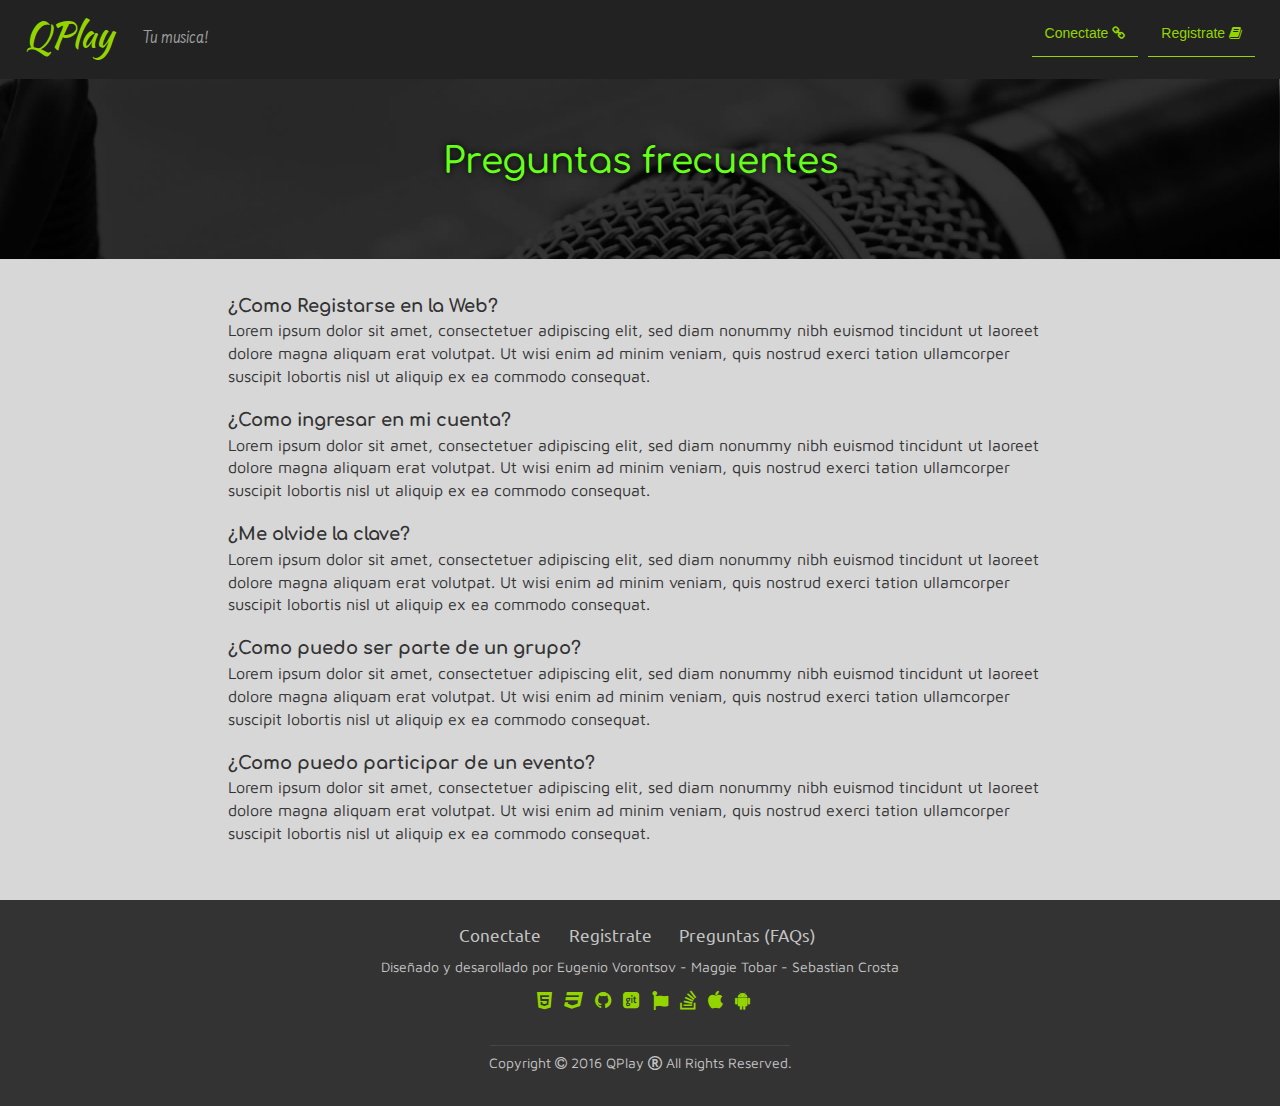
==== faq.html @ 0d8d0e47 "ajustes del login y faqs, agregue nuevas imagenes, ajustes login, retoques en archivos .js" ====
<!DOCTYPE html>
<html>
  <head>
    <meta name="name" content="content">
    <meta charset="utf-8">
    <meta name="viewport" content="width=device-width, initial-scale=1">
    <link href="https://fonts.googleapis.com/css?family=Abel|Cabin|Comfortaa|Exo|Farsan|Kaushan+Script|Poiret+One|Righteous|Russo+One" rel="stylesheet">
    <link href="https://fonts.googleapis.com/css?family=Antic|Maven+Pro|Poppins|Ubuntu" rel="stylesheet">
    <link rel="stylesheet" href="css/bootstrap.css" type="text/css" />
    <link rel="stylesheet" href="css/homex.css" type="text/css" />
    <link rel="stylesheet" href="css/login.css" type="text/css" />
    <link rel="stylesheet" href="css/font-awesome.css" type="text/css" />
    <title>Preguntas Frecuentes</title>
  </head>
  
<body>
    
<!-- COMIENZO DEL NAVBAR Y SU CONTENIDO -->
<!-- Para hacerlo fluido quitar "navbar-fixed-top" y sacar padding del body en la hoja del estilo -->

<nav class="navbar navbar-inverse">
  <div class="container-fluid">
    <div class="navbar-header">
      <button type="button" class="navbar-toggle" data-toggle="collapse" data-target="#myNavbar">
        <span class="icon-bar"></span>
        <span class="icon-bar"></span>
        <span class="icon-bar"></span>
      </button>
      <a class="navbar-brand font-kaushan logo" href="index.html">QPlay</a>
      <p class="navbar-text font-farsan">Tu musica!</p>
    </div>

    <div class="collapse navbar-collapse" id="myNavbar">
      <ul class="nav navbar-nav navbar-right">
        <li><a class="btn btn-nav" href="login.html">Conectate <i class="fa fa-link"></i></a></li>
        <li><a class="btn btn-nav" href="register.html">Registrate <i class="fa fa-book"></i></a></li>
      </ul>
      <!--form class="navbar-form navbar-right">
        <div class="form-group">
          <input type="text" class="nav-search" placeholder="Buscar...">
        </div>
        <!--button type="submit" class="btn btn-default">Submit</button>
      </form-->
    </div>
  </div>
</nav>

<!-- FIN DEL NAVBAR -->
<!-- COMIENZO DE JUMBOTRON -->

 <div class="jumbotronfaq text-center">
    <h1>Preguntas frecuentes</h1>
 </div>

<!-- FIN DEL JUMBOTRON -->
<!-- COMIENZO DE LA SECCION DE PREGUNTAS Y RESPUESTAS -->

<div class="container-fluid gray">
  <div class="row">
    <div class="col-md-8 col-md-offset-2">

      <dl>
      <dt>¿Como Registarse en la Web?</dt>
      <dd>Lorem ipsum dolor sit amet, consectetuer adipiscing elit,
      sed diam nonummy nibh euismod tincidunt ut laoreet dolore
      magna aliquam erat volutpat. Ut wisi enim ad minim veniam,
      quis nostrud exerci tation ullamcorper suscipit lobortis nisl
      ut aliquip ex ea commodo consequat.</dd>
      </dl>
      
      <dl>
      <dt>¿Como ingresar en mi cuenta?</dt>
      <dd>Lorem ipsum dolor sit amet, consectetuer adipiscing elit,
      sed diam nonummy nibh euismod tincidunt ut laoreet dolore
      magna aliquam erat volutpat. Ut wisi enim ad minim veniam,
      quis nostrud exerci tation ullamcorper suscipit lobortis nisl
      ut aliquip ex ea commodo consequat.</dd>
      </dl>
      
      <dl>
      <dt>¿Me olvide la clave?</dt>
      <dd>Lorem ipsum dolor sit amet, consectetuer adipiscing elit,
      sed diam nonummy nibh euismod tincidunt ut laoreet dolore
      magna aliquam erat volutpat. Ut wisi enim ad minim veniam,
      quis nostrud exerci tation ullamcorper suscipit lobortis nisl
      ut aliquip ex ea commodo consequat.</dd>
      </dl>
      
      <dl>
      <dt>¿Como puedo ser parte de un grupo?</dt>
      <dd>Lorem ipsum dolor sit amet, consectetuer adipiscing elit,
      sed diam nonummy nibh euismod tincidunt ut laoreet dolore
      magna aliquam erat volutpat. Ut wisi enim ad minim veniam,
      quis nostrud exerci tation ullamcorper suscipit lobortis nisl
      ut aliquip ex ea commodo consequat.</dd>
      </dl>
      
      <dl>
      <dt>¿Como puedo participar de un evento?</dt>
      <dd>Lorem ipsum dolor sit amet, consectetuer adipiscing elit,
      sed diam nonummy nibh euismod tincidunt ut laoreet dolore
      magna aliquam erat volutpat. Ut wisi enim ad minim veniam,
      quis nostrud exerci tation ullamcorper suscipit lobortis nisl
      ut aliquip ex ea commodo consequat.</dd>
      </dl>      
      
      
    </div>
  </div>
</div>

<!-- FIN DE LA SECCION DE PREGUNTAS Y RESPUESTAS -->
<!-- COMIENZO DEL FOOTER -->

<div class="container-fluid footer">
  <div class="row">
    <div class="col-md-12">
      <ul class="list-inline text-center">
        <li><a href="login.html" class="footlink">Conectate</a></li>
        <li><p></p></li>
        <li><a href="register.html" class="footlink">Registrate</a></li>
        <li><p></p></li>
        <li><a href="faq.html" class="footlink">Preguntas (FAQs)</a></li>
      </ul>
    </div>  
  </div>
  <div class="row">
    <div class="col-md-12">
      <p class="font-maven footp text-center">Diseñado y desarollado por Eugenio Vorontsov - Maggie Tobar - Sebastian Crosta</p>
    </div>
  </div>
  <div class="row">
    <div class="col-md-12">
      <p class="text-center footlog">
        <i class="fa fa-html5"></i>
        <i class="fa fa-css3"></i>
        <i class="fa fa-github"></i>
        <i class="fa fa-git-square"></i>
        <i class="fa fa-font-awesome"></i>
        <i class="fa fa-stack-overflow"></i>
        <i class="fa fa-apple"></i>
        <i class="fa fa-android"></i>
      </p>
    </div>
  </div>
  <div class="row">
    <div class="col-md-12">
      <div class="line center-block"></div>
    </div>
  </div>
    <div class="row">
    <div class="col-md-12">
      <p class="font-maven text-center footp">Copyright <i class="fa fa-copyright"></i> 2016 QPlay <i class="fa fa-registered"></i> All Rights Reserved.</p>
    </div>
  </div>
</div>

<!-- FIN DEL FOOTER -->
<!-- COMIENZO DE JAVASCRIPT PLUGINS -->

<script type="text/javascript" src="js/jquery-2.2.3.js"></script>
<script type="text/javascript" src="js/bootstrap.js"></script>
<script type="text/javascript" src="js/botcolaps.js"></script>
  
</body>
</html>
---- css/homex.css ----
/*-al body recibe el padding porque la barra de navegacion es fixed -*/

body {
    /*padding-top: 70px;*/
    background-color: #333333;
}

/*-estilo general de navbar-*/

.navbar {
      margin-bottom: 0px;
      border-radius: 0px;
      border: 0px;
      padding: 10px;
      transition: all 0.6s ease-in-out;
}

/*- estilo del logo de la pagina -*/

.logo {
     font-size: 35px;
}

.navbar-inverse .navbar-brand {
    color: #94d500;
}

.navbar-inverse .navbar-text {
    font-size: 20px;
}

/* estilo de la barra de busqueda del navbar */

.nav-search {
  border-bottom: 1px;
  border-top: 0px;
  border-left: 0px;
  border-right: 0px;
  border-style: solid;
  border-color: #444444;
  background-color: #222222;
  width: 100px;
  padding: 12.5px;
  border-radius: 0px;
  outline: none;
  font-size: 15px;
  transition: all 0.5s ease-in-out;
}

/*.fa-search {
   color:#b1b1b1;
   padding-left: 10px;
   padding-top: 7px;
   padding-bottom: 7px;
}*/

.nav-search:focus {
  width: 450px;
  border-color: #00bfff;
  background-color: #d7d7d7;
  color: #1c1c1c;
}

/* animacion del boton que aparece cuando el navbar se colapsa a bajas resoluciones */

.navbar-toggle {
  padding: 9px 7px;
  border-radius: 0px;
}

.navbar-toggle .icon-bar{
  width: 26px;
  transition: all .5s;
}

.navbar-inverse .navbar-toggle .icon-bar {
     border-color:#94d500;
     background-color: #94d500; /* verde ejemplo*/
}

.navbar-toggle.click .icon-bar:nth-child(1) {
     transform: rotate(45deg) translateY(4px) translateX(5px);
}

.navbar-toggle.click .icon-bar:nth-child(3) {
     transform: rotate(-45deg) translateY(-4px) translateX(5px);
}

.navbar-toggle.click .icon-bar:nth-child(2) {
     transform: translateX(-100%);
     opacity: 0;
}

/* estilos de los botones de navbar "Conectate y Registrate"*/

.btn-nav {
    border-color: #94d500;
    border-top: 0px;
    border-left: 0px;
    border-right: 0px;
    color:#00bfff;
    border-radius: 0px;
    margin-bottom: 7px;
    margin-left: 10px;
    padding: 0px 7px;
}

.navbar-inverse .navbar-nav > li > a {
  color:#94d500;
  padding: 13px;
}

.navbar-inverse .navbar-nav > li > .btn-nav:hover {
    border-color: #A5ED00;
    background-color: #94d500;
    color: #fff;
}

.navbar-form {
  padding: 0px;
  margin-top: 0px;
  margin-bottom: 0px;
  margin-left: 0px;
  margin-right: 5px;
}

/* jumbotron */

.jumbotron {
    height: 470px;
    margin-bottom: 0px;
    border-radius: 0px;
    background-image: url(../img/tocguit2.jpg);
    background-size: cover;
    background-repeat: no-repeat;
}

.jumbotron h1{
    margin-top: 150px;
    font-family: 'Comfortaa', cursive;
    color: #66ff1a;
    text-shadow: 0px 0px 7px #000000;
}

.jumbotron p {
    font-family: 'Exo', sans-serif;
    font-size: 25px;
    color: #fff;
    text-shadow: 0px 0px 7px #000000;    
    
}


/* la nota musical */

p > .fa-5 {
    font-size: 12em;
    margin: 0px;
    color: #94d500;
}

p > .fa-tel {
    font-size: 35px;
}

/* colores de fondo de cada seccion*/

.gray {
  background-color: #d7d7d7;
  padding-top: 35px;
  padding-bottom: 35px;
}

.gray2 {
  background-color: #d7d7d7;
  padding-top: 35px;
  padding-bottom: 0px;
}

.black {
  background-color: #333333;
  color: #ffffff;
  padding-top: 35px;
  padding-bottom: 35px;
}

/* seccion de Grupos y Eventos */

.event {
    color: #fff;
    background-image: url(../img/piano1.jpg);
    background-size: cover;
    background-repeat: no-repeat; 
    padding-top: 20px;
    padding-bottom: 35px;
}

.img-square {
   margin-left: 27px;
   margin-top: 32px;
   border: 4px solid #94d500;
}

.event-info {
  border-width: 1px 1px 1px 7px;
  border-style: solid;
  border-color: #94d500;
  margin-bottom: 7px;
  padding: 2px 18px;
}

.fa-share {
  float:right;
}

/* seccion de vista para celular */

p > .logpage {
    background-color: #222;
    padding: 7px;
    font-size: 30px;
    color: #94d500;
    border-radius: 5px;
    margin-top: 20px;
    margin-right: 10px;
    margin-bottom: 15px;
}

.inlogo {
    display: inline;
    padding: 5px;
    font-size: 22px;
}


/* footer todavia hay que trabajarlo */

.footer {
  background-color: #333333;
  color: #c4c4c4;
  padding-top: 23px;
  padding-bottom: 23px;
}

li > .footlink {
    display: inline-block;
    text-decoration: none;
    font-family: 'Ubuntu', sans-serif;
    font-size: 17px;
    color: #c4c4c4; 
    border-left: 1px;
    border-color: #fff;
    transition: all 0.3s ease-in-out;
}

.footlink:hover {
    color: #94d500;
}

.footp {
    font-size: 14px;
}

.footlog > i { 
    color:#94d500; /*#ff9900;*/
    padding-left: 7px;
    margin-bottom: 25px;
}

.line {
    width: 300px;
    height: 1px;
    background-color: #444;
    margin-bottom: 7px;
}


/* fuentes para titulos */

.font-cabin {font-family: 'Cabin', sans-serif;}
.font-poiret {font-family: 'Poiret One', cursive;} /*finito*/
.font-exo {font-family: 'Exo', sans-serif;}
.font-kaushan {font-family: 'Kaushan Script', cursive;} /*cursiva*/
.font-comfortaa {font-family: 'Comfortaa', cursive;} /*redondeada*/
.font-russo {font-family: 'Russo One', sans-serif;} /*negrita imprenta*/
.font-farsan {font-family: 'Farsan', cursive;} /*cursiva condensada*/
.font-righteous {font-family: 'Righteous', cursive;} /*redondeada impreta no usar*/  

/* fuentes para parrafos */

.font-ubuntu {font-family: 'Ubuntu', sans-serif;}
.font-poppins {font-family: 'Poppins', sans-serif;}
.font-maven {font-family: 'Maven Pro', sans-serif;}
.font-antic {font-family: 'Antic', sans-serif;}


.logspot {
    font-size: 25px;
}

/* tamaño de fuente para todos los parrafos parrafos */
p {
    font-size: 19px;
}
---- css/login.css ----
.jumbotronlog {
    height: 350px;
    margin-bottom: 0px;
    border-radius: 0px;
    background-image: url(../img/tocguitLog.jpg);
    background-size: cover;
    background-repeat: no-repeat;
    color:#fff;
}

.login {
    padding-top: 30px;
}

.olvidcont {
    text-decoration: none;
    float: right;
    font-family: 'Ubuntu', sans-serif;
    font-size: 15px;
    color: #c4c4c4; 
    transition: all 0.3s ease-in-out;
}

.olvidcont:hover {
    color: #94d500;
}

.logtit {
    color: #fff;
    text-shadow: 0px 0px 7px #000000;
}

.form-control {
    border-radius: 0px;
    border-color: #94d500;
    padding: 23px;
    background-color: #222;
    color: #94d500;
}

.form-group > input {
    transition: all 0.3s ease-in-out;
}

.form-group > input:focus {
    border: 1px solid  #94d500;
    box-shadow: 0px 0px 9px #94d500;
}

.btn-login {
    font-family: 'Maven Pro', sans-serif;
    font-size: 20px;
    border-radius: 0px;
    border-color: #94d500;
    background-color: #222;
    margin-top: 25px;
    padding: 9px 28px;
    color: #94d500;
    transition: all 0.4s ease-in-out;
}

.btn-login:hover {
    border-color: #fff;
    background-color: #94d500;
    color: #fff;
}


/*  AQUI VA TODO EL ESTILO QUE TIENE QUE VER CON CON FAQS  */

.jumbotronfaq {
    height: 180px;
    padding-top: 43px;
    margin-bottom: 0px;
    border-radius: 0px;
    background-image: url(../img/mic2.jpg);
    background-size: cover;
    background-repeat: no-repeat;
}

.jumbotronfaq h1{
    font-family: 'Comfortaa', cursive;
    color: #66ff1a;
    text-shadow: 0px 0px 7px #000000;
}

dt {
   font-family: 'Comfortaa', cursive;
   font-size: 18px;
}

dd {
    font-family: 'Maven Pro', sans-serif;
    font-size: 16px;
}
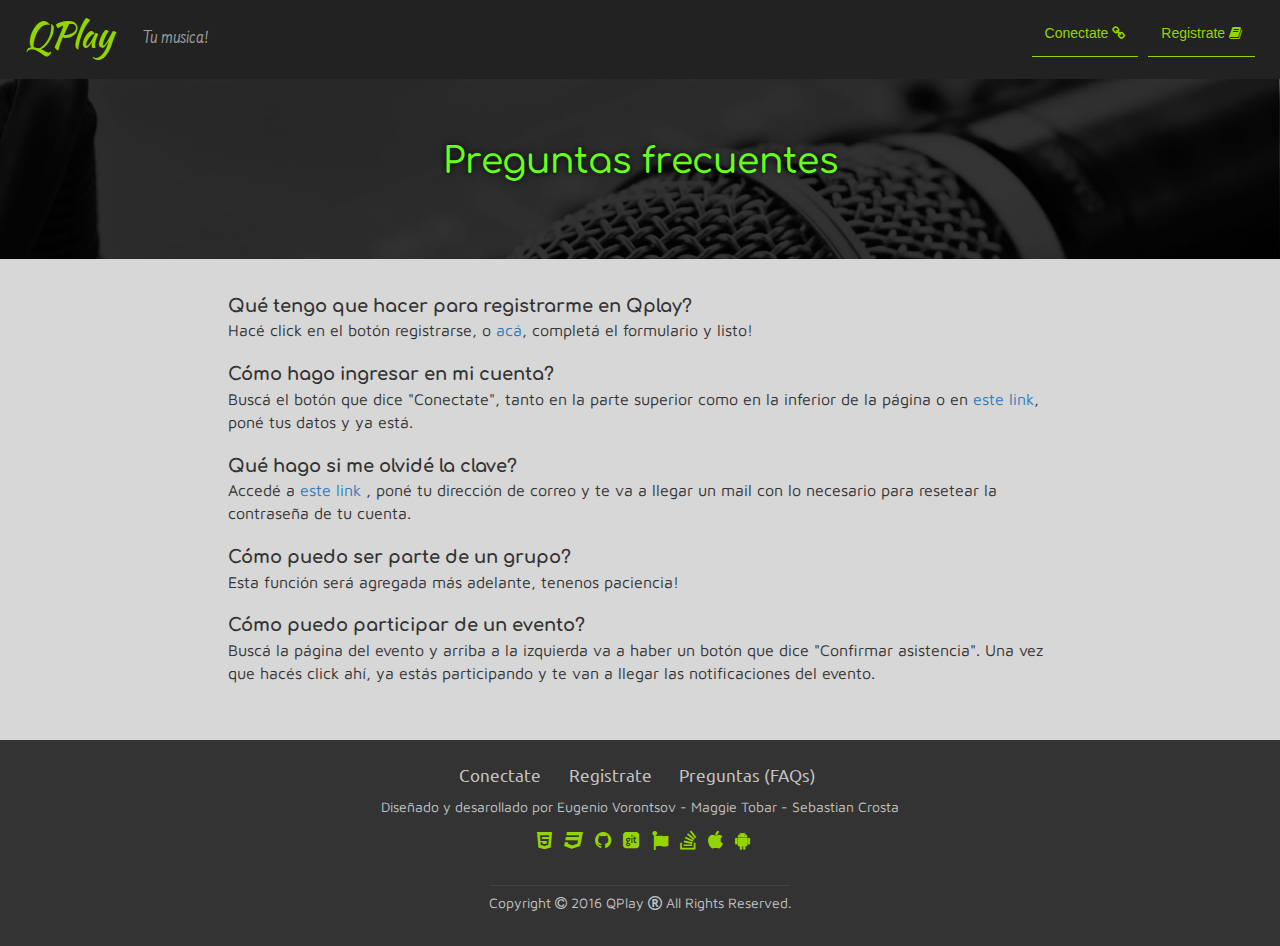
==== commit 8260e944: "Agrego textos de FAQ y terminado el register" ====
--- a/faq.html
+++ b/faq.html
@@ -12,9 +12,9 @@
     <link rel="stylesheet" href="css/font-awesome.css" type="text/css" />
     <title>Preguntas Frecuentes</title>
   </head>
-  
+
 <body>
-    
+
 <!-- COMIENZO DEL NAVBAR Y SU CONTENIDO -->
 <!-- Para hacerlo fluido quitar "navbar-fixed-top" y sacar padding del body en la hoja del estilo -->
 
@@ -60,51 +60,31 @@
     <div class="col-md-8 col-md-offset-2">
 
       <dl>
-      <dt>¿Como Registarse en la Web?</dt>
-      <dd>Lorem ipsum dolor sit amet, consectetuer adipiscing elit,
-      sed diam nonummy nibh euismod tincidunt ut laoreet dolore
-      magna aliquam erat volutpat. Ut wisi enim ad minim veniam,
-      quis nostrud exerci tation ullamcorper suscipit lobortis nisl
-      ut aliquip ex ea commodo consequat.</dd>
+      <dt>Qué tengo que hacer para registrarme en Qplay?</dt>
+      <dd> Hacé click en el botón registrarse, o <a href="register.html">acá</a>, completá el formulario y listo!</dd>
       </dl>
-      
+
       <dl>
-      <dt>¿Como ingresar en mi cuenta?</dt>
-      <dd>Lorem ipsum dolor sit amet, consectetuer adipiscing elit,
-      sed diam nonummy nibh euismod tincidunt ut laoreet dolore
-      magna aliquam erat volutpat. Ut wisi enim ad minim veniam,
-      quis nostrud exerci tation ullamcorper suscipit lobortis nisl
-      ut aliquip ex ea commodo consequat.</dd>
+      <dt>Cómo hago ingresar en mi cuenta?</dt>
+      <dd>Buscá el botón que dice "Conectate", tanto en la parte superior como en la inferior de la página o en <a href="login.html"> este link</a>, poné tus datos y ya está.</dd>
       </dl>
-      
+
       <dl>
-      <dt>¿Me olvide la clave?</dt>
-      <dd>Lorem ipsum dolor sit amet, consectetuer adipiscing elit,
-      sed diam nonummy nibh euismod tincidunt ut laoreet dolore
-      magna aliquam erat volutpat. Ut wisi enim ad minim veniam,
-      quis nostrud exerci tation ullamcorper suscipit lobortis nisl
-      ut aliquip ex ea commodo consequat.</dd>
+      <dt>Qué hago si me olvidé la clave?</dt>
+      <dd>Accedé a <a href="forgotpass.html"> este link </a>, poné tu dirección de correo y te va a llegar un mail con lo necesario para resetear la contraseña de tu cuenta.</dd>
       </dl>
-      
+
       <dl>
-      <dt>¿Como puedo ser parte de un grupo?</dt>
-      <dd>Lorem ipsum dolor sit amet, consectetuer adipiscing elit,
-      sed diam nonummy nibh euismod tincidunt ut laoreet dolore
-      magna aliquam erat volutpat. Ut wisi enim ad minim veniam,
-      quis nostrud exerci tation ullamcorper suscipit lobortis nisl
-      ut aliquip ex ea commodo consequat.</dd>
+      <dt>Cómo puedo ser parte de un grupo?</dt>
+      <dd>Esta función será agregada más adelante, tenenos paciencia!</dd>
       </dl>
-      
+
       <dl>
-      <dt>¿Como puedo participar de un evento?</dt>
-      <dd>Lorem ipsum dolor sit amet, consectetuer adipiscing elit,
-      sed diam nonummy nibh euismod tincidunt ut laoreet dolore
-      magna aliquam erat volutpat. Ut wisi enim ad minim veniam,
-      quis nostrud exerci tation ullamcorper suscipit lobortis nisl
-      ut aliquip ex ea commodo consequat.</dd>
-      </dl>      
-      
-      
+      <dt>Cómo puedo participar de un evento?</dt>
+      <dd>Buscá la página del evento y arriba a la izquierda va a haber un botón que dice "Confirmar asistencia". Una vez que hacés click ahí, ya estás participando y te van a llegar las notificaciones del evento. </dd>
+      </dl>
+
+
     </div>
   </div>
 </div>
@@ -122,7 +102,7 @@
         <li><p></p></li>
         <li><a href="faq.html" class="footlink">Preguntas (FAQs)</a></li>
       </ul>
-    </div>  
+    </div>
   </div>
   <div class="row">
     <div class="col-md-12">
@@ -161,6 +141,6 @@
 <script type="text/javascript" src="js/jquery-2.2.3.js"></script>
 <script type="text/javascript" src="js/bootstrap.js"></script>
 <script type="text/javascript" src="js/botcolaps.js"></script>
-  
+
 </body>
 </html>
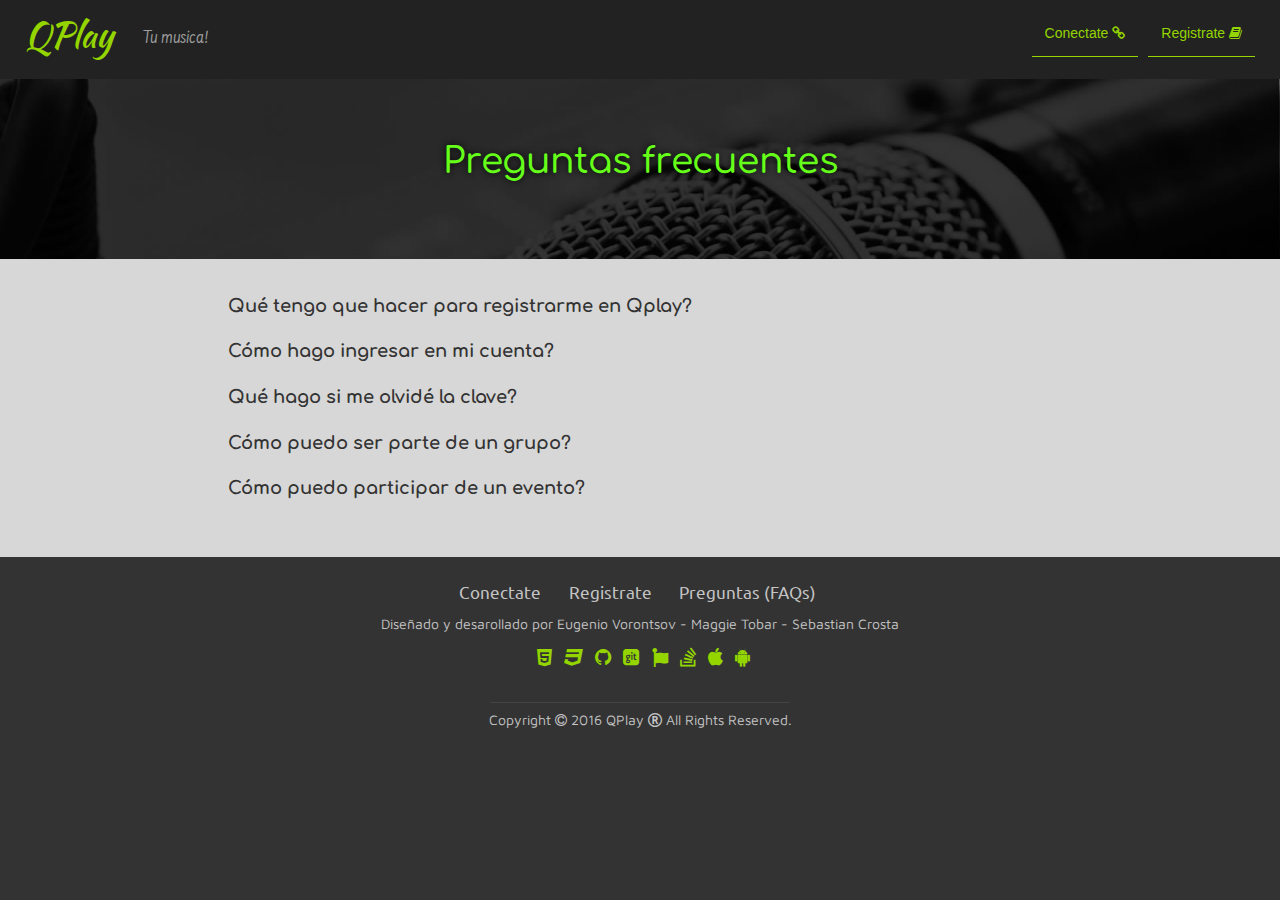
==== commit 9610d3f3: "validacion del login, ajustes input log, esconder onclick resp en FAQ" ====
--- a/faq.html
+++ b/faq.html
@@ -3,7 +3,7 @@
   <head>
     <meta name="name" content="content">
     <meta charset="utf-8">
-    <meta name="viewport" content="width=device-width, initial-scale=1">
+    <meta name="viewport" content="width=device-width, user-scalable=no, initial-scale=1">
     <link href="https://fonts.googleapis.com/css?family=Abel|Cabin|Comfortaa|Exo|Farsan|Kaushan+Script|Poiret+One|Righteous|Russo+One" rel="stylesheet">
     <link href="https://fonts.googleapis.com/css?family=Antic|Maven+Pro|Poppins|Ubuntu" rel="stylesheet">
     <link rel="stylesheet" href="css/bootstrap.css" type="text/css" />
@@ -61,7 +61,7 @@
 
       <dl>
       <dt>Qué tengo que hacer para registrarme en Qplay?</dt>
-      <dd> Hacé click en el botón registrarse, o <a href="register.html">acá</a>, completá el formulario y listo!</dd>
+      <dd value="0"> Hacé click en el botón registrarse, o <a href="register.html">acá</a>, completá el formulario y listo!</dd>
       </dl>
 
       <dl>
@@ -141,6 +141,7 @@
 <script type="text/javascript" src="js/jquery-2.2.3.js"></script>
 <script type="text/javascript" src="js/bootstrap.js"></script>
 <script type="text/javascript" src="js/botcolaps.js"></script>
+<script type="text/javascript" src="js/faq.js"></script>
 
 </body>
 </html>
--- a/css/homex.css
+++ b/css/homex.css
@@ -146,8 +146,8 @@
     font-family: 'Exo', sans-serif;
     font-size: 25px;
     color: #fff;
-    text-shadow: 0px 0px 7px #000000;    
-    
+    text-shadow: 0px 0px 7px #000000;
+
 }
 
 
@@ -190,7 +190,7 @@
     color: #fff;
     background-image: url(../img/piano1.jpg);
     background-size: cover;
-    background-repeat: no-repeat; 
+    background-repeat: no-repeat;
     padding-top: 20px;
     padding-bottom: 35px;
 }
@@ -230,6 +230,7 @@
     display: inline;
     padding: 5px;
     font-size: 22px;
+    font-family: Ubuntu;
 }
 
 
@@ -247,7 +248,7 @@
     text-decoration: none;
     font-family: 'Ubuntu', sans-serif;
     font-size: 17px;
-    color: #c4c4c4; 
+    color: #c4c4c4;
     border-left: 1px;
     border-color: #fff;
     transition: all 0.3s ease-in-out;
@@ -261,7 +262,7 @@
     font-size: 14px;
 }
 
-.footlog > i { 
+.footlog > i {
     color:#94d500; /*#ff9900;*/
     padding-left: 7px;
     margin-bottom: 25px;
@@ -284,7 +285,7 @@
 .font-comfortaa {font-family: 'Comfortaa', cursive;} /*redondeada*/
 .font-russo {font-family: 'Russo One', sans-serif;} /*negrita imprenta*/
 .font-farsan {font-family: 'Farsan', cursive;} /*cursiva condensada*/
-.font-righteous {font-family: 'Righteous', cursive;} /*redondeada impreta no usar*/  
+.font-righteous {font-family: 'Righteous', cursive;} /*redondeada impreta no usar*/
 
 /* fuentes para parrafos */
 
@@ -302,8 +303,3 @@
 p {
     font-size: 19px;
 }
-
-
-
-
-
--- a/css/login.css
+++ b/css/login.css
@@ -1,6 +1,6 @@
 
 .jumbotronlog {
-    height: 350px;
+    height: 420px;
     margin-bottom: 0px;
     border-radius: 0px;
     background-image: url(../img/tocguitLog.jpg);
@@ -10,7 +10,7 @@
 }
 
 .login {
-    padding-top: 30px;
+    padding-top: 40px;
 }
 
 .olvidcont {
@@ -32,21 +32,51 @@
 }
 
 .form-control {
+    font-size: 17px;
     border-radius: 0px;
     border-color: #94d500;
-    padding: 23px;
+    height: 50px;
+    padding-left: 18px;
+    padding-right: 18px;
     background-color: #222;
     color: #94d500;
 }
 
 .form-group > input {
-    transition: all 0.3s ease-in-out;
+    box-shadow: 0px 0px 12px #000;
+    -moz-transition: all 0.4s ease-in-out;
+    -o-transition: all 0.4s ease-in-out;
+    -webkit-transition: all 0.4s ease-in-out;
+    -ms-transition: all 0.4s ease-in-out;
+    transition: all 0.4s ease-in-out;
 }
 
 .form-group > input:focus {
-    border: 1px solid  #94d500;
+    border: 1px solid #94d500;
     box-shadow: 0px 0px 9px #94d500;
 }
+
+/* efecto cuando se produce un error en el campo */
+
+.errcript {
+    font-size: 15px;
+    color: #e62e00;
+}
+
+.onerror > input {
+    font-size: 17px;
+    border-color: #e62e00;
+    background-color: #4d0000;
+    color: #e62e00;
+    box-shadow: 0px 0px 12px #000;
+}
+
+.onerror > input:focus {
+    border: 1px solid #e62e00;
+    box-shadow: 0px 0px 12px #e62e00;
+}
+
+/*-------------------------------------------fin efecto-*/
 
 .btn-login {
     font-family: 'Maven Pro', sans-serif;
@@ -56,6 +86,7 @@
     background-color: #222;
     margin-top: 25px;
     padding: 9px 28px;
+    box-shadow: 0px 0px 12px #000;
     color: #94d500;
     transition: all 0.4s ease-in-out;
 }
@@ -64,8 +95,15 @@
     border-color: #fff;
     background-color: #94d500;
     color: #fff;
+    box-shadow: 0px 0px 9px #94d500;
 }
 
+.btn-login:focus {
+    border-color: #94d500;
+    background-color: #222;
+    color: #fff;
+    box-shadow: 0px 0px 12px #000;
+}
 
 /*  AQUI VA TODO EL ESTILO QUE TIENE QUE VER CON CON FAQS  */
 
@@ -88,9 +126,15 @@
 dt {
    font-family: 'Comfortaa', cursive;
    font-size: 18px;
+   cursor: pointer;
 }
 
 dd {
+    display: none;
+}
+
+.show > dd {
     font-family: 'Maven Pro', sans-serif;
     font-size: 16px;
+    display: block;
 }